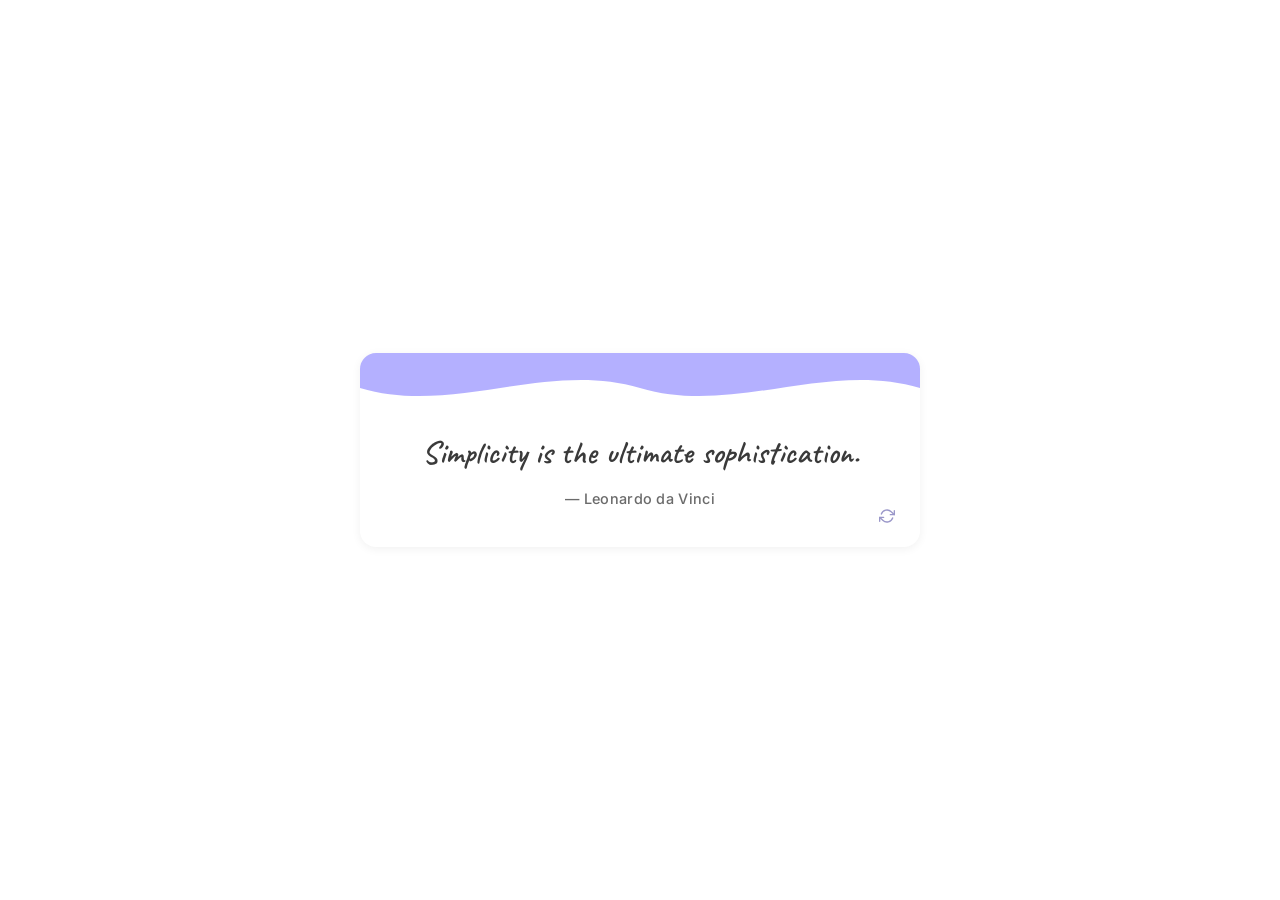
==== index.html @ 03f2caa2 "Add files via upload" ====
<!doctype html>
<html lang="en">
  <head>
    <meta charset="UTF-8" />
    <meta name="viewport" content="width=device-width, initial-scale=1.0" />
    <title>Daily Quote</title>
    <link rel="stylesheet" href="style.css" />
  </head>
  <body>
    <div class="quote-card" id="quoteCard">
      <!-- Soft continuous wave header -->
      <svg
        class="wave"
        viewBox="0 0 600 100"
        preserveAspectRatio="none"
        xmlns="http://www.w3.org/2000/svg"
      >
        <path
          class="wave-path"
          d="M0,50 C100,90 200,10 300,50 C400,90 500,10 600,50 L600,0 L0,0 Z"
        ></path>
      </svg>

      <div class="content">
        <p class="quote-text" id="quoteText">Loading today's quote...</p>
        <p class="quote-author" id="quoteAuthor">&mdash;</p>
      </div>

      <button
        class="refresh-btn"
        id="refreshBtn"
        aria-label="Get another quote"
        title="New quote"
      >
        <svg
          xmlns="http://www.w3.org/2000/svg"
          viewBox="0 0 24 24"
          fill="none"
          stroke="currentColor"
          stroke-width="2"
          stroke-linecap="round"
          stroke-linejoin="round"
        >
          <path d="M23 4v6h-6"></path>
          <path d="M1 20v-6h6"></path>
          <path
            d="M3.51 9a9 9 0 0114.85-3.36L23 10M1 14l4.64 4.36A9 9 0 0020.49 15"
          ></path>
        </svg>
      </button>
    </div>

    <script src="script.js"></script>
  </body>
</html>
---- style.css ----
/* Google Fonts */
@import url('https://fonts.googleapis.com/css2?family=Caveat:wght@500;600;700&family=Inter:wght@400;500;600&display=swap');

* {
  margin: 0;
  padding: 0;
  box-sizing: border-box;
}

html, body {
  height: 100%;
  background-color: transparent; /* blends into Notion */
}

body {
  display: flex;
  align-items: center;
  justify-content: center;
  font-family: 'Inter', sans-serif;
  padding: 16px;
}

.quote-card {
  position: relative;
  width: 100%;
  max-width: 560px;
  background: #ffffff;
  border-radius: 16px;
  overflow: hidden;
  box-shadow: 0 2px 10px rgba(0, 0, 0, 0.06);
  transition: transform 0.35s ease, box-shadow 0.35s ease;
  cursor: default;
}

.quote-card:hover {
  transform: scale(1.01);
  box-shadow: 0 8px 24px rgba(0, 0, 0, 0.1);
}

/* Wave header */
.wave {
  display: block;
  width: 100%;
  height: 70px;
}

.wave-path {
  fill: #A7A3FF;
  opacity: 0.85;
}

/* Text content */
.content {
  padding: 8px 36px 40px 36px;
  text-align: center;
}

.quote-text {
  font-family: 'Caveat', cursive;
  font-size: 2rem;
  font-weight: 600;
  line-height: 1.4;
  color: #3a3a3a; /* soft charcoal, not pure black */
  margin-bottom: 14px;
}

.quote-author {
  font-family: 'Inter', sans-serif;
  font-size: 0.9rem;
  font-weight: 500;
  color: #6b6b6b;
  letter-spacing: 0.3px;
}

.quote-author::before {
  content: "— ";
}

/* Refresh button */
.refresh-btn {
  position: absolute;
  bottom: 14px;
  right: 16px;
  width: 34px;
  height: 34px;
  border: none;
  border-radius: 50%;
  background: transparent;
  color: #9a97c9;
  display: flex;
  align-items: center;
  justify-content: center;
  cursor: pointer;
  transition: background 0.2s ease, transform 0.4s ease, color 0.2s ease;
}

.refresh-btn svg {
  width: 16px;
  height: 16px;
}

.refresh-btn:hover {
  background: rgba(167, 163, 255, 0.15);
  color: #6a63e6;
}

.refresh-btn:active {
  transform: rotate(180deg);
}

.refresh-btn.spinning svg {
  animation: spin 0.5s ease;
}

@keyframes spin {
  from { transform: rotate(0deg); }
  to { transform: rotate(360deg); }
}

/* Dark mode */
@media (prefers-color-scheme: dark) {
  .quote-card {
    background: #1f1f24;
    box-shadow: 0 2px 10px rgba(0, 0, 0, 0.3);
  }

  .quote-card:hover {
    box-shadow: 0 8px 24px rgba(0, 0, 0, 0.45);
  }

  .wave-path {
    fill: #6f68b3; /* darker, muted purple */
    opacity: 0.9;
  }

  .quote-text {
    color: #ececec; /* off-white */
  }

  .quote-author {
    color: #b4b4b4; /* light grey */
  }

  .refresh-btn {
    color: #8b85d1;
  }

  .refresh-btn:hover {
    background: rgba(139, 133, 209, 0.15);
    color: #c3bff5;
  }
}

/* Small screens (Notion narrow columns) */
@media (max-width: 400px) {
  .quote-text {
    font-size: 1.6rem;
  }
  .content {
    padding: 8px 24px 36px 24px;
  }
}
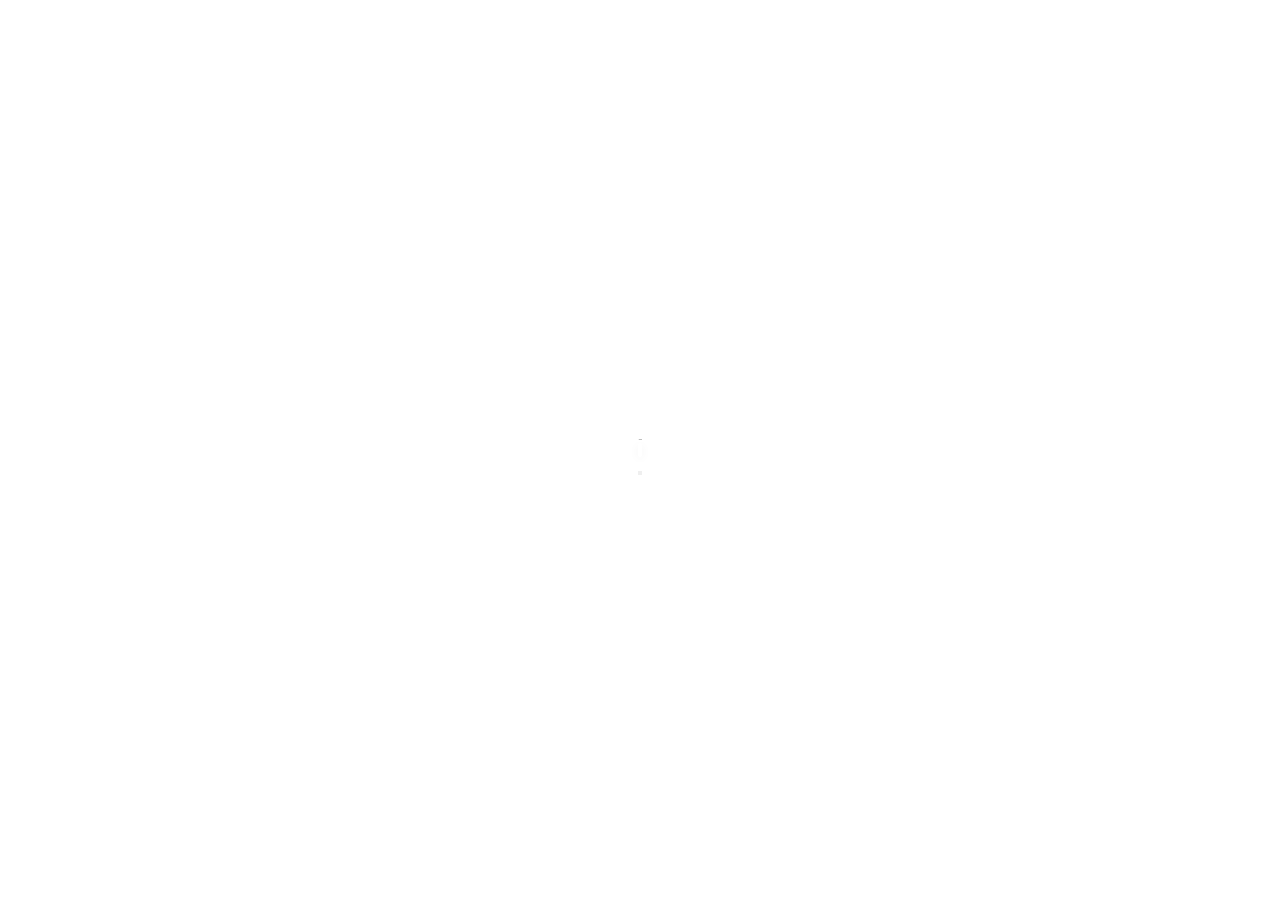
==== commit b7bb6c8b: "Update index.html" ====
--- a/index.html
+++ b/index.html
@@ -1,55 +1,35 @@
-<!doctype html>
+<!DOCTYPE html>
 <html lang="en">
-  <head>
-    <meta charset="UTF-8" />
-    <meta name="viewport" content="width=device-width, initial-scale=1.0" />
-    <title>Daily Quote</title>
-    <link rel="stylesheet" href="style.css" />
-  </head>
-  <body>
-    <div class="quote-card" id="quoteCard">
-      <!-- Soft continuous wave header -->
-      <svg
-        class="wave"
-        viewBox="0 0 600 100"
-        preserveAspectRatio="none"
-        xmlns="http://www.w3.org/2000/svg"
-      >
-        <path
-          class="wave-path"
-          d="M0,50 C100,90 200,10 300,50 C400,90 500,10 600,50 L600,0 L0,0 Z"
-        ></path>
-      </svg>
+<head>
+    <meta charset="UTF-8">
+    <meta name="viewport" content="width=device-width, initial-scale=1.0">
+    <title>Daily Quote Widget</title>
+    <!-- Google Fonts -->
+    <link rel="preconnect" href="https://fonts.googleapis.com">
+    <link rel="preconnect" href="https://fonts.gstatic.com" crossorigin>
+    <link href="https://fonts.googleapis.com/css2?family=Caveat:wght@500;600&family=Inter:wght@400;500&display=swap" rel="stylesheet">
+    <link rel="stylesheet" href="style.css">
+</head>
+<body>
+    <div class="widget-container">
+        <!-- Top Lavender SVG Wave -->
+        <svg class="header-wave" viewBox="0 0 1440 120" xmlns="http://www.w3.org/2000/svg" preserveAspectRatio="none">
+            <path d="M0,32L60,42.7C120,53,240,75,360,74.7C480,75,600,53,720,48C840,43,960,53,1080,58.7C1200,64,1320,64,1380,64L1440,64L1440,0L1380,0C1320,0,1200,0,1080,0C960,0,840,0,720,0C600,0,480,0,360,0C240,0,120,0,60,0L0,0Z"></path>
+        </svg>
 
-      <div class="content">
-        <p class="quote-text" id="quoteText">Loading today's quote...</p>
-        <p class="quote-author" id="quoteAuthor">&mdash;</p>
-      </div>
+        <!-- Clickable Quote Container -->
+        <div class="quote-card" id="quote-card" role="button" tabindex="0" aria-label="Click for a new quote">
+            <p class="quote-text" id="quote-text"></p>
+            <p class="author-text" id="author-text"></p>
+        </div>
 
-      <button
-        class="refresh-btn"
-        id="refreshBtn"
-        aria-label="Get another quote"
-        title="New quote"
-      >
-        <svg
-          xmlns="http://www.w3.org/2000/svg"
-          viewBox="0 0 24 24"
-          fill="none"
-          stroke="currentColor"
-          stroke-width="2"
-          stroke-linecap="round"
-          stroke-linejoin="round"
-        >
-          <path d="M23 4v6h-6"></path>
-          <path d="M1 20v-6h6"></path>
-          <path
-            d="M3.51 9a9 9 0 0114.85-3.36L23 10M1 14l4.64 4.36A9 9 0 0020.49 15"
-          ></path>
-        </svg>
-      </button>
+        <!-- Toast Notification -->
+        <div class="toast" id="toast"></div>
+
+        <!-- Hidden Topic Switcher Button (Absolute Bottom-Right Corner) -->
+        <button class="hidden-topic-btn" id="hidden-topic-btn" aria-label="Change quote category"></button>
     </div>
 
     <script src="script.js"></script>
-  </body>
+</body>
 </html>
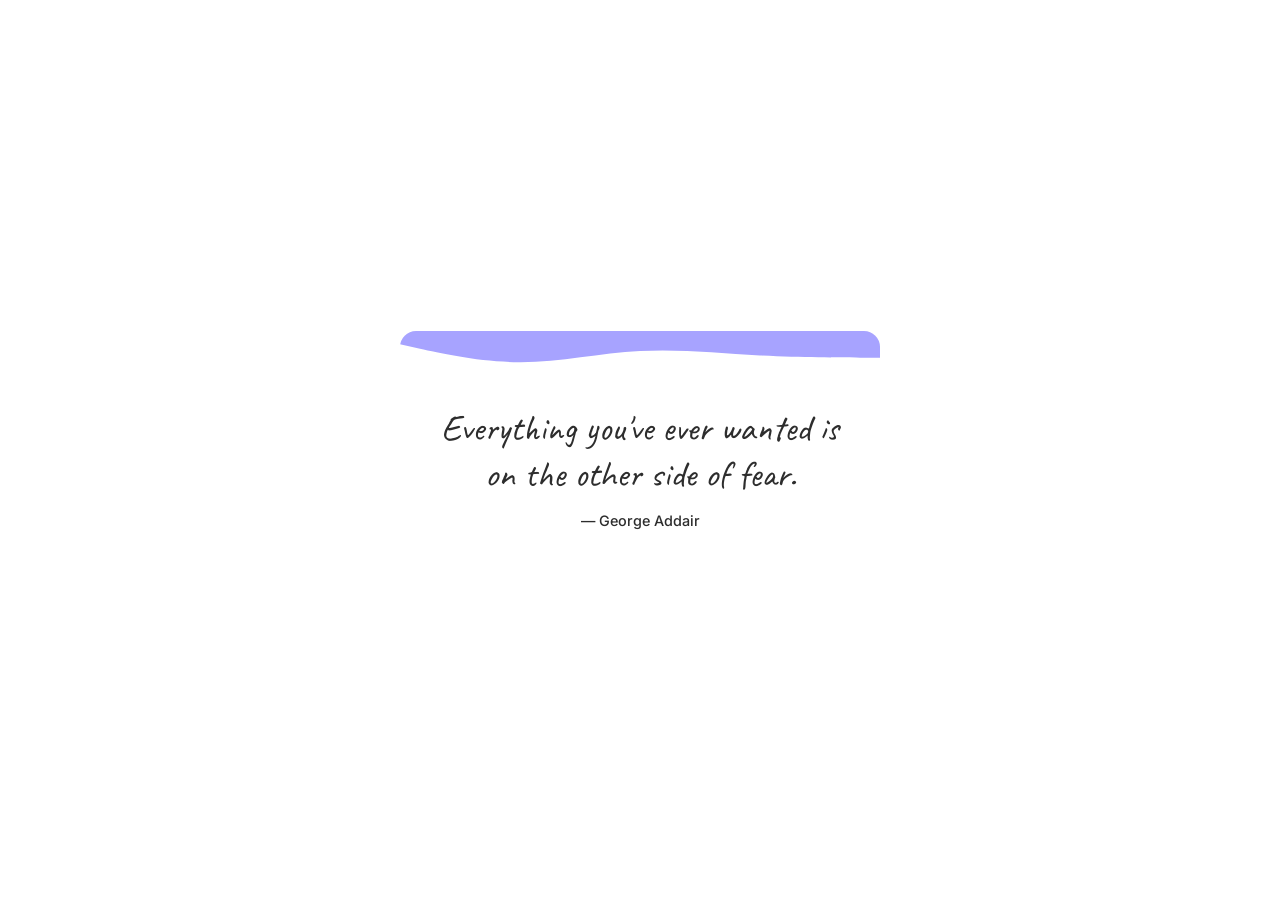
==== commit bb12d451: "Update index.html" ====
--- a/index.html
+++ b/index.html
@@ -1,35 +1,55 @@
-<!DOCTYPE html>
+<!doctype html>
 <html lang="en">
-<head>
-    <meta charset="UTF-8">
-    <meta name="viewport" content="width=device-width, initial-scale=1.0">
+  <head>
+    <meta charset="UTF-8" />
+    <meta name="viewport" content="width=device-width, initial-scale=1.0" />
     <title>Daily Quote Widget</title>
     <!-- Google Fonts -->
-    <link rel="preconnect" href="https://fonts.googleapis.com">
-    <link rel="preconnect" href="https://fonts.gstatic.com" crossorigin>
-    <link href="https://fonts.googleapis.com/css2?family=Caveat:wght@500;600&family=Inter:wght@400;500&display=swap" rel="stylesheet">
-    <link rel="stylesheet" href="style.css">
-</head>
-<body>
+    <link rel="preconnect" href="https://fonts.googleapis.com" />
+    <link rel="preconnect" href="https://fonts.gstatic.com" crossorigin />
+    <link
+      href="https://fonts.googleapis.com/css2?family=Caveat:wght@500;600&family=Inter:wght@400;500&display=swap"
+      rel="stylesheet"
+    />
+    <link rel="stylesheet" href="style.css" />
+  </head>
+  <body>
     <div class="widget-container">
-        <!-- Top Lavender SVG Wave -->
-        <svg class="header-wave" viewBox="0 0 1440 120" xmlns="http://www.w3.org/2000/svg" preserveAspectRatio="none">
-            <path d="M0,32L60,42.7C120,53,240,75,360,74.7C480,75,600,53,720,48C840,43,960,53,1080,58.7C1200,64,1320,64,1380,64L1440,64L1440,0L1380,0C1320,0,1200,0,1080,0C960,0,840,0,720,0C600,0,480,0,360,0C240,0,120,0,60,0L0,0Z"></path>
-        </svg>
+      <!-- Top Lavender SVG Wave -->
+      <svg
+        class="header-wave"
+        viewBox="0 0 1440 120"
+        xmlns="http://www.w3.org/2000/svg"
+        preserveAspectRatio="none"
+      >
+        <path
+          d="M0,32L60,42.7C120,53,240,75,360,74.7C480,75,600,53,720,48C840,43,960,53,1080,58.7C1200,64,1320,64,1380,64L1440,64L1440,0L1380,0C1320,0,1200,0,1080,0C960,0,840,0,720,0C600,0,480,0,360,0C240,0,120,0,60,0L0,0Z"
+        ></path>
+      </svg>
 
-        <!-- Clickable Quote Container -->
-        <div class="quote-card" id="quote-card" role="button" tabindex="0" aria-label="Click for a new quote">
-            <p class="quote-text" id="quote-text"></p>
-            <p class="author-text" id="author-text"></p>
-        </div>
+      <!-- Clickable Quote Container -->
+      <div
+        class="quote-card"
+        id="quote-card"
+        role="button"
+        tabindex="0"
+        aria-label="Click for a new quote"
+      >
+        <p class="quote-text" id="quote-text"></p>
+        <p class="author-text" id="author-text"></p>
+      </div>
 
-        <!-- Toast Notification -->
-        <div class="toast" id="toast"></div>
+      <!-- Toast Notification -->
+      <div class="toast" id="toast"></div>
 
-        <!-- Hidden Topic Switcher Button (Absolute Bottom-Right Corner) -->
-        <button class="hidden-topic-btn" id="hidden-topic-btn" aria-label="Change quote category"></button>
+      <!-- Hidden Topic Switcher Button (Absolute Bottom-Right Corner) -->
+      <button
+        class="hidden-topic-btn"
+        id="hidden-topic-btn"
+        aria-label="Change quote category"
+      ></button>
     </div>
 
     <script src="script.js"></script>
-</body>
+  </body>
 </html>
--- a/style.css
+++ b/style.css
@@ -1,162 +1,125 @@
-/* Google Fonts */
-@import url('https://fonts.googleapis.com/css2?family=Caveat:wght@500;600;700&family=Inter:wght@400;500;600&display=swap');
+:root {
+  --text-color: #2d2d2d;
+  --wave-color: #a7a3ff;
+  --container-bg: rgba(255, 255, 255, 0.02);
+  --toast-bg: rgba(0, 0, 0, 0.8);
+  --toast-text: #ffffff;
+}
 
-* {
+@media (prefers-color-scheme: dark) {
+  :root {
+    --text-color: #1f1f1f;
+    --wave-color: #7a75d1;
+    --container-bg: rgba(0, 0, 0, 0.02);
+    --toast-bg: rgba(255, 255, 255, 0.9);
+    --toast-text: #1a1a1a;
+  }
+}
+
+body {
+  background-color: transparent;
   margin: 0;
   padding: 0;
+  display: flex;
+  justify-content: center;
+  align-items: center;
+  min-height: 100vh;
+  overflow: hidden;
+  font-family: "Inter", sans-serif;
+}
+
+.widget-container {
+  position: relative;
+  width: 100%;
+  max-width: 480px;
+  margin: auto;
+  border-radius: 16px;
+  overflow: hidden;
+  background-color: var(--container-bg);
   box-sizing: border-box;
 }
 
-html, body {
-  height: 100%;
-  background-color: transparent; /* blends into Notion */
-}
-
-body {
-  display: flex;
-  align-items: center;
-  justify-content: center;
-  font-family: 'Inter', sans-serif;
-  padding: 16px;
+.header-wave {
+  width: 100%;
+  height: 50px;
+  display: block;
+  fill: var(--wave-color);
+  transition: fill 0.3s ease;
 }
 
 .quote-card {
-  position: relative;
-  width: 100%;
-  max-width: 560px;
-  background: #ffffff;
-  border-radius: 16px;
-  overflow: hidden;
-  box-shadow: 0 2px 10px rgba(0, 0, 0, 0.06);
-  transition: transform 0.35s ease, box-shadow 0.35s ease;
-  cursor: default;
+  padding: 1.5rem 2rem 2.5rem 2rem;
+  text-align: center;
+  cursor: pointer;
+  user-select: none;
+  transition: transform 0.2s ease;
 }
 
-.quote-card:hover {
-  transform: scale(1.01);
-  box-shadow: 0 8px 24px rgba(0, 0, 0, 0.1);
-}
-
-/* Wave header */
-.wave {
-  display: block;
-  width: 100%;
-  height: 70px;
-}
-
-.wave-path {
-  fill: #A7A3FF;
-  opacity: 0.85;
-}
-
-/* Text content */
-.content {
-  padding: 8px 36px 40px 36px;
-  text-align: center;
+.quote-card:active {
+  transform: scale(0.99);
 }
 
 .quote-text {
-  font-family: 'Caveat', cursive;
-  font-size: 2rem;
-  font-weight: 600;
-  line-height: 1.4;
-  color: #3a3a3a; /* soft charcoal, not pure black */
-  margin-bottom: 14px;
+  font-family: "Caveat", cursive;
+  font-size: 2.3rem;
+  color: var(--text-color);
+  line-height: 1.25;
+  margin: 0 0 1rem 0;
+  transition:
+    opacity 0.3s ease,
+    color 0.3s ease;
 }
 
-.quote-author {
-  font-family: 'Inter', sans-serif;
+.author-text {
   font-size: 0.9rem;
   font-weight: 500;
-  color: #6b6b6b;
-  letter-spacing: 0.3px;
+  color: var(--text-color);
+  opacity: 0.75;
+  margin: 0;
+  transition:
+    opacity 0.3s ease,
+    color 0.3s ease;
 }
 
-.quote-author::before {
+.author-text::before {
   content: "— ";
 }
 
-/* Refresh button */
-.refresh-btn {
+/* Hidden Topic Button perfectly blended into absolute bottom-right corner */
+.hidden-topic-btn {
   position: absolute;
-  bottom: 14px;
-  right: 16px;
-  width: 34px;
-  height: 34px;
+  bottom: 0;
+  right: 0;
+  width: 28px;
+  height: 28px;
+  background: transparent;
   border: none;
-  border-radius: 50%;
-  background: transparent;
-  color: #9a97c9;
-  display: flex;
-  align-items: center;
-  justify-content: center;
   cursor: pointer;
-  transition: background 0.2s ease, transform 0.4s ease, color 0.2s ease;
+  opacity: 0;
+  z-index: 10;
 }
 
-.refresh-btn svg {
-  width: 16px;
-  height: 16px;
+/* Toast Notification Styling */
+.toast {
+  position: absolute;
+  bottom: 12px;
+  left: 50%;
+  transform: translateX(-50%) translateY(15px);
+  background-color: var(--toast-bg);
+  color: var(--toast-text);
+  padding: 5px 12px;
+  border-radius: 20px;
+  font-size: 0.75rem;
+  font-weight: 500;
+  opacity: 0;
+  pointer-events: none;
+  transition:
+    opacity 0.3s ease,
+    transform 0.3s ease;
+  z-index: 20;
 }
 
-.refresh-btn:hover {
-  background: rgba(167, 163, 255, 0.15);
-  color: #6a63e6;
+.toast.show {
+  opacity: 1;
+  transform: translateX(-50%) translateY(0);
 }
-
-.refresh-btn:active {
-  transform: rotate(180deg);
-}
-
-.refresh-btn.spinning svg {
-  animation: spin 0.5s ease;
-}
-
-@keyframes spin {
-  from { transform: rotate(0deg); }
-  to { transform: rotate(360deg); }
-}
-
-/* Dark mode */
-@media (prefers-color-scheme: dark) {
-  .quote-card {
-    background: #1f1f24;
-    box-shadow: 0 2px 10px rgba(0, 0, 0, 0.3);
-  }
-
-  .quote-card:hover {
-    box-shadow: 0 8px 24px rgba(0, 0, 0, 0.45);
-  }
-
-  .wave-path {
-    fill: #6f68b3; /* darker, muted purple */
-    opacity: 0.9;
-  }
-
-  .quote-text {
-    color: #ececec; /* off-white */
-  }
-
-  .quote-author {
-    color: #b4b4b4; /* light grey */
-  }
-
-  .refresh-btn {
-    color: #8b85d1;
-  }
-
-  .refresh-btn:hover {
-    background: rgba(139, 133, 209, 0.15);
-    color: #c3bff5;
-  }
-}
-
-/* Small screens (Notion narrow columns) */
-@media (max-width: 400px) {
-  .quote-text {
-    font-size: 1.6rem;
-  }
-  .content {
-    padding: 8px 24px 36px 24px;
-  }
-}
